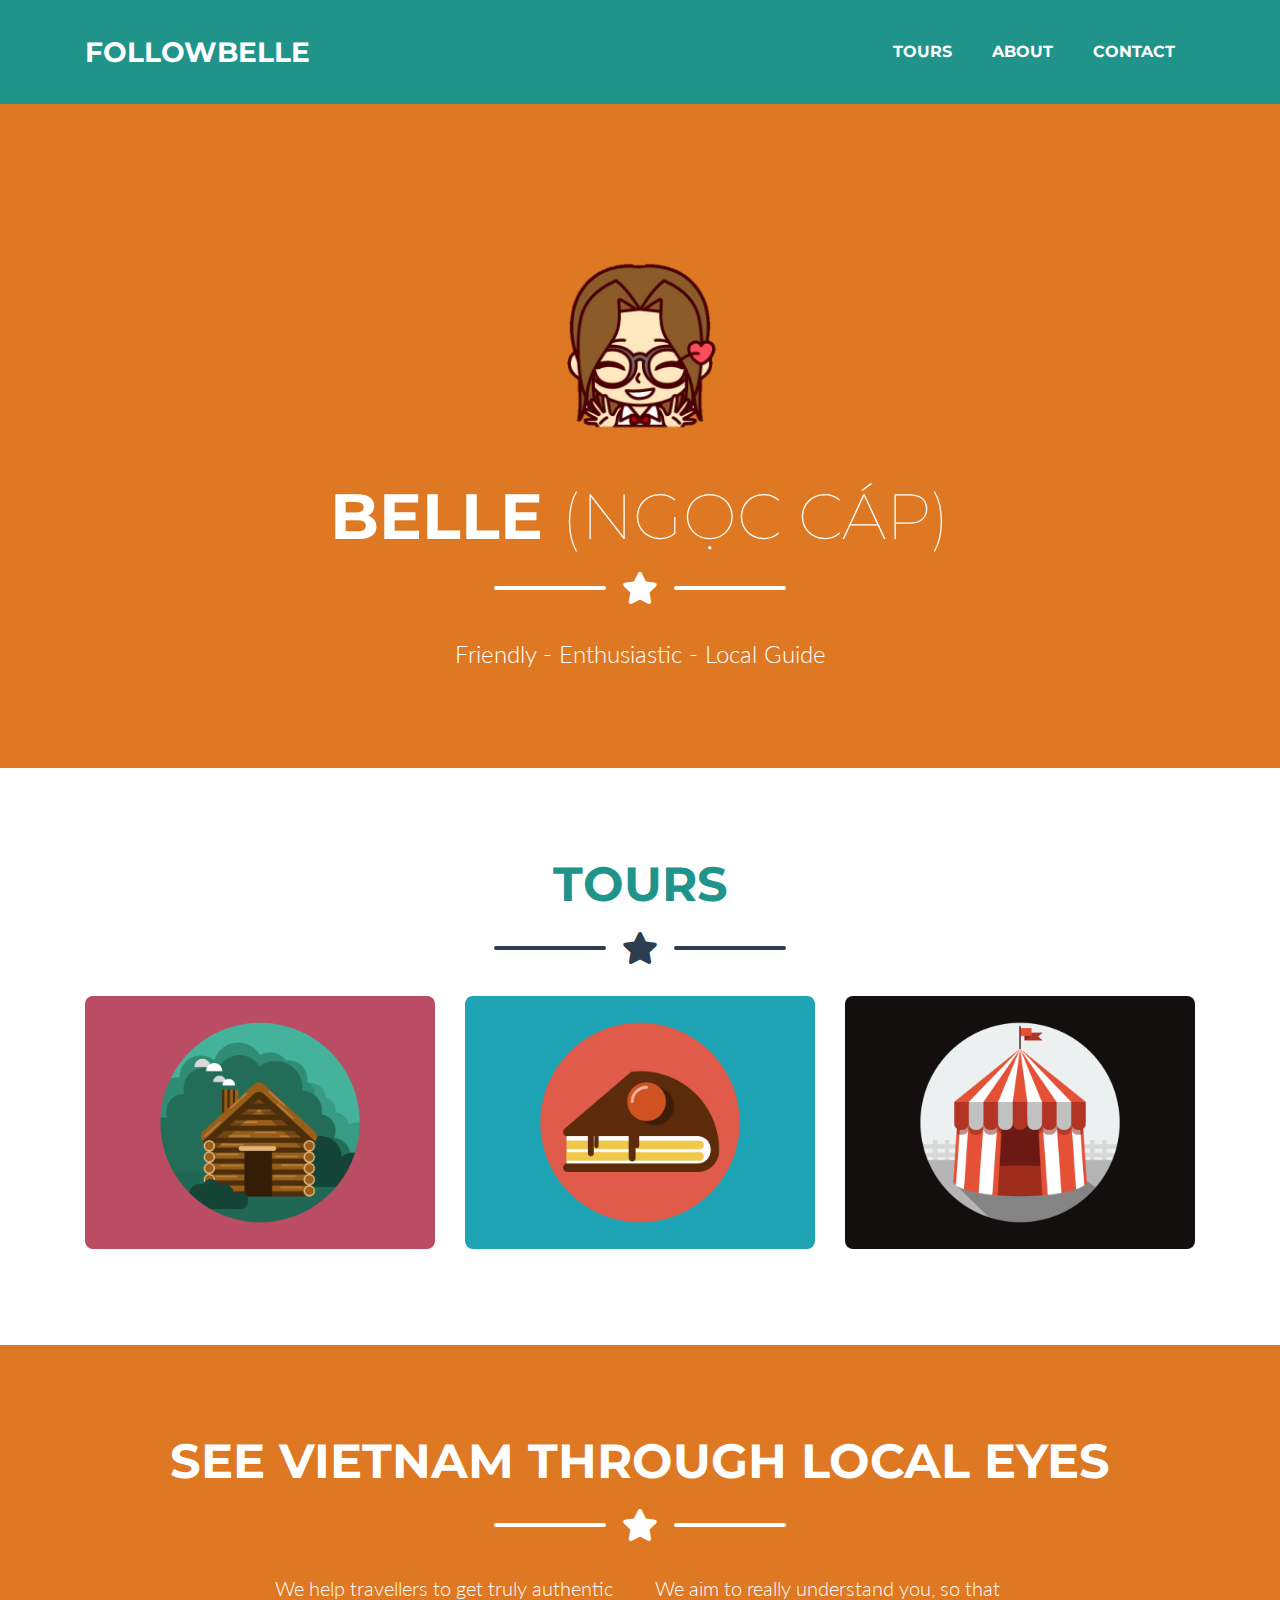
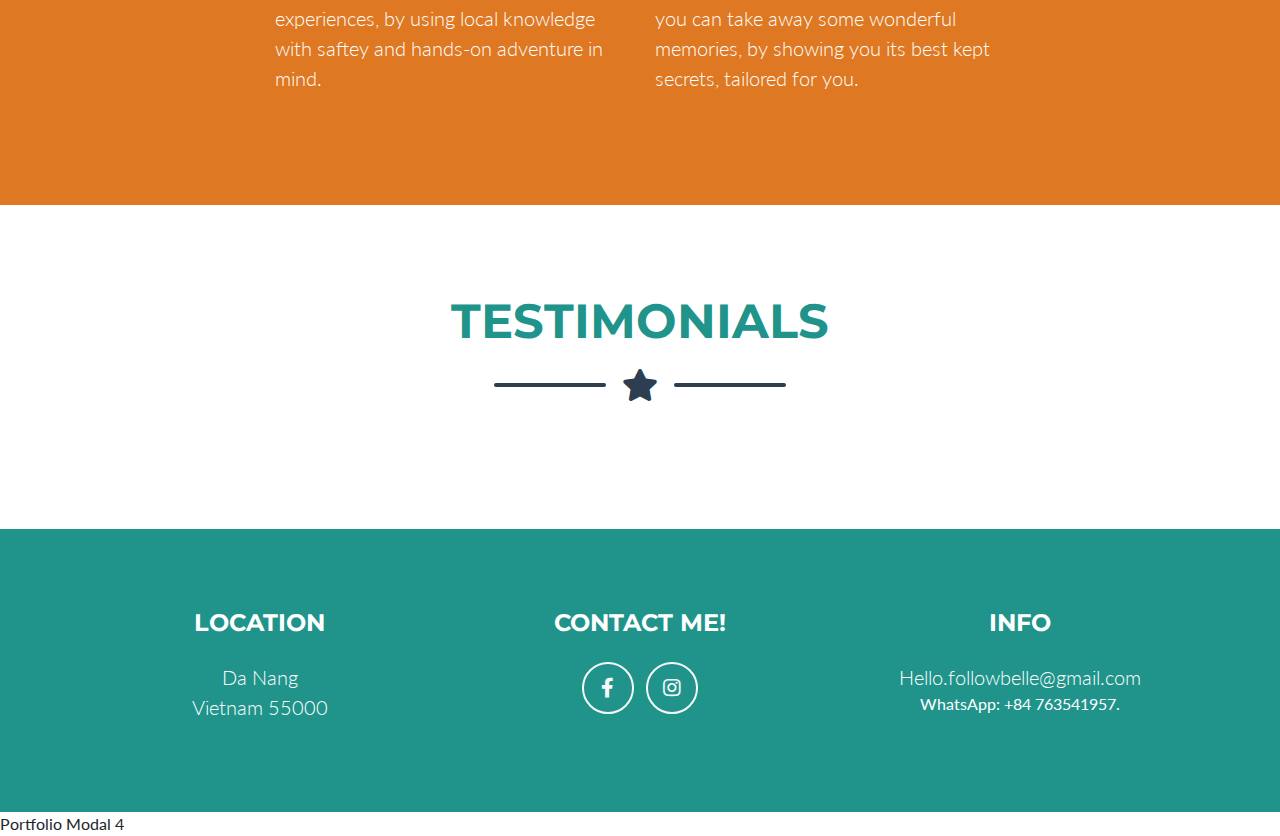
==== FollowBelle Website/index.html @ 1c603045 "Add files via upload" ====
<!DOCTYPE html>
<html lang="en">

<head>

  <meta charset="utf-8">
  <meta name="viewport" content="width=device-width, initial-scale=1, shrink-to-fit=no">
  <meta name="description" content="">
  <meta name="author" content="">

  <title>FollowBelle - Authentic Tour Guide</title>

  <!-- Custom fonts for this theme -->
  <link href="vendor/fontawesome-free/css/all.min.css" rel="stylesheet" type="text/css">
  <link href="https://fonts.googleapis.com/css?family=Montserrat:400,700" rel="stylesheet" type="text/css">
  <link href="https://fonts.googleapis.com/css?family=Lato:400,700,400italic,700italic" rel="stylesheet" type="text/css">

  <!-- Theme CSS -->
  <link href="css/freelancer.min.css" rel="stylesheet">

</head>

<body id="page-top">

  <!-- Navigation -->
  <nav class="navbar navbar-expand-lg bg-secondary text-uppercase fixed-top" id="mainNav"  style="background-color: #20948b !important">
    <div class="container">
      <a class="navbar-brand js-scroll-trigger" href="#page-top">FollowBelle</a>
      <button class="navbar-toggler navbar-toggler-right text-uppercase font-weight-bold bg-primary text-white rounded" type="button" data-toggle="collapse" data-target="#navbarResponsive" aria-controls="navbarResponsive" aria-expanded="false" aria-label="Toggle navigation">
        Menu
        <i class="fas fa-bars"></i>
      </button>
      <div class="collapse navbar-collapse" id="navbarResponsive">
        <ul class="navbar-nav ml-auto">
          <li class="nav-item mx-0 mx-lg-1">
            <a class="nav-link py-3 px-0 px-lg-3 rounded js-scroll-trigger" href="#portfolio">Tours</a>
          </li>
          <li class="nav-item mx-0 mx-lg-1">
            <a class="nav-link py-3 px-0 px-lg-3 rounded js-scroll-trigger" href="#about">About</a>
          </li>
          <li class="nav-item mx-0 mx-lg-1">
            <a class="nav-link py-3 px-0 px-lg-3 rounded js-scroll-trigger" href="#contact">Contact</a>
          </li>
        </ul>
      </div>
    </div>
  </nav>

  <!-- Masthead -->
  <header class="masthead bg-primary text-white text-center" style="background-color: #de7822 !important">
    <div class="container d-flex align-items-center flex-column">

      <!-- Masthead Avatar Image -->
      <img class="masthead-avatar mb-5" src="img/bellecartoon v2.png" alt="">

      <!-- Masthead Heading -->
      <h1 class="masthead-heading text-uppercase mb-0">Belle <span style="font-weight: 100">(Ngọc Cáp)</span></h1>

      <!-- Icon Divider -->
      <div class="divider-custom divider-light">
        <div class="divider-custom-line"></div>
        <div class="divider-custom-icon">
          <i class="fas fa-star"></i>
        </div>
        <div class="divider-custom-line"></div>
      </div>

      <!-- Masthead Subheading -->
      <p class="masthead-subheading font-weight-light mb-0">Friendly - Enthusiastic - Local Guide</p>

    </div>
  </header>

  <!-- Portfolio Section -->
  <section class="page-section portfolio" id="portfolio">
    <div class="container">

      <!-- Portfolio Section Heading -->
      <h2 class="page-section-heading text-center text-uppercase text-secondary mb-0" style="color: #20948b !important">Tours</h2>

      <!-- Icon Divider -->
      <div class="divider-custom">
        <div class="divider-custom-line"></div>
        <div class="divider-custom-icon">
          <i class="fas fa-star"></i>
        </div>
        <div class="divider-custom-line"></div>
      </div>

      <!-- Portfolio Grid Items -->
      <div class="row">

        <!-- Portfolio Item 1 -->
        <div class="col-md-6 col-lg-4">
          <div class="portfolio-item mx-auto" data-toggle="modal" data-target="#portfolioModal1">
            <div class="portfolio-item-caption d-flex align-items-center justify-content-center h-100 w-100">
              <div class="portfolio-item-caption-content text-center text-white">
                <i class="fas fa-plus fa-3x"></i>
              </div>
            </div>
            <img class="img-fluid" src="img/portfolio/cabin.png" alt="">
          </div>
        </div>

        <!-- Portfolio Item 2 -->
        <div class="col-md-6 col-lg-4">
          <div class="portfolio-item mx-auto" data-toggle="modal" data-target="#portfolioModal2">
            <div class="portfolio-item-caption d-flex align-items-center justify-content-center h-100 w-100">
              <div class="portfolio-item-caption-content text-center text-white">
                <i class="fas fa-plus fa-3x"></i>
              </div>
            </div>
            <img class="img-fluid" src="img/portfolio/cake.png" alt="">
          </div>
        </div>

        <!-- Portfolio Item 3 -->
        <div class="col-md-6 col-lg-4">
          <div class="portfolio-item mx-auto" data-toggle="modal" data-target="#portfolioModal3">
            <div class="portfolio-item-caption d-flex align-items-center justify-content-center h-100 w-100">
              <div class="portfolio-item-caption-content text-center text-white">
                <i class="fas fa-plus fa-3x"></i>
              </div>
            </div>
            <img class="img-fluid" src="img/portfolio/circus.png" alt="">
          </div>
        </div>

        <!-- Portfolio Item 4 -->
        <!-- <div class="col-md-6 col-lg-4">
          <div class="portfolio-item mx-auto" data-toggle="modal" data-target="#portfolioModal4">
            <div class="portfolio-item-caption d-flex align-items-center justify-content-center h-100 w-100">
              <div class="portfolio-item-caption-content text-center text-white">
                <i class="fas fa-plus fa-3x"></i>
              </div>
            </div>
            <img class="img-fluid" src="img/portfolio/game.png" alt="">
          </div>
        </div> -->

        <!-- Portfolio Item 5 -->
        <!-- <div class="col-md-6 col-lg-4">
          <div class="portfolio-item mx-auto" data-toggle="modal" data-target="#portfolioModal5">
            <div class="portfolio-item-caption d-flex align-items-center justify-content-center h-100 w-100">
              <div class="portfolio-item-caption-content text-center text-white">
                <i class="fas fa-plus fa-3x"></i>
              </div>
            </div>
            <img class="img-fluid" src="img/portfolio/safe.png" alt="">
          </div>
        </div> -->

        <!-- Portfolio Item 6 -->
        <!-- <div class="col-md-6 col-lg-4">
          <div class="portfolio-item mx-auto" data-toggle="modal" data-target="#portfolioModal6">
            <div class="portfolio-item-caption d-flex align-items-center justify-content-center h-100 w-100">
              <div class="portfolio-item-caption-content text-center text-white">
                <i class="fas fa-plus fa-3x"></i>
              </div>
            </div>
            <img class="img-fluid" src="img/portfolio/submarine.png" alt="">
          </div>
        </div> -->

      </div>
      <!-- /.row -->

    </div>
  </section>

  <!-- About Section -->
  <section class="page-section bg-primary text-white mb-0" style="background-color: #de7822 !important" id="about">
    <div class="container">

      <!-- About Section Heading -->
      <h2 class="page-section-heading text-center text-uppercase text-white">See vietnam through local eyes   </h2>

      <!-- Icon Divider -->
      <div class="divider-custom divider-light">
        <div class="divider-custom-line"></div>
        <div class="divider-custom-icon">
          <i class="fas fa-star"></i>
        </div>
        <div class="divider-custom-line"></div>
      </div>

      <!-- About Section Content -->
      <div class="row">
        <div class="col-lg-4 ml-auto">
          <p class="lead">We help travellers to get truly authentic experiences, by using local knowledge with saftey and hands-on adventure in mind.
            </p>
        </div>
        <div class="col-lg-4 mr-auto">
          <p class="lead">We aim to really understand you, so that you can take away some wonderful memories, by showing you its best kept secrets, tailored for you.</p>
        </div>
      </div>

      <!-- About Section Button -->
      <!-- <div class="text-center mt-4">
        <a class="btn btn-xl btn-outline-light" href="https://startbootstrap.com/themes/freelancer/">
          <i class="fas fa-download mr-2"></i>
          Free Download!
        </a>
      </div> -->

    </div>
  </section>

  <!-- Contact Section -->
  <section class="page-section" id="contact">
    <div class="container">

      <!-- Contact Section Heading -->
      <h2 class="page-section-heading text-center text-uppercase text-secondary mb-0" style="color:#20948b !important">Testimonials</h2>

      <!-- Icon Divider -->
      <div class="divider-custom">
        <div class="divider-custom-line"></div>
        <div class="divider-custom-icon">
          <i class="fas fa-star"></i>
        </div>
        <div class="divider-custom-line"></div>
      </div>

      <!-- Contact Section Form -->
      <!-- <div class="row">
        <div class="col-lg-8 mx-auto">
          <form name="sentMessage" id="contactForm" novalidate="novalidate">
            <div class="control-group">
              <div class="form-group floating-label-form-group controls mb-0 pb-2">
                <label>Name</label>
                <input class="form-control" id="name" type="text" placeholder="Name" required="required" data-validation-required-message="Please enter your name.">
                <p class="help-block text-danger"></p>
              </div>
            </div>
            <div class="control-group">
              <div class="form-group floating-label-form-group controls mb-0 pb-2">
                <label>Email Address</label>
                <input class="form-control" id="email" type="email" placeholder="Email Address" required="required" data-validation-required-message="Please enter your email address.">
                <p class="help-block text-danger"></p>
              </div>
            </div>
            <div class="control-group">
              <div class="form-group floating-label-form-group controls mb-0 pb-2">
                <label>Phone Number</label>
                <input class="form-control" id="phone" type="tel" placeholder="Phone Number" required="required" data-validation-required-message="Please enter your phone number.">
                <p class="help-block text-danger"></p>
              </div>
            </div>
            <div class="control-group">
              <div class="form-group floating-label-form-group controls mb-0 pb-2">
                <label>Message</label>
                <textarea class="form-control" id="message" rows="5" placeholder="Message" required="required" data-validation-required-message="Please enter a message."></textarea>
                <p class="help-block text-danger"></p>
              </div>
            </div>
            <br>
            <div id="success"></div>
            
          </form>
        </div>
      </div> -->
      <!-- <div class="form-group" style="text-align: center">
        <button type="submit" class="btn btn-primary btn-xl" style="background-color: #1abc9c !important; border-color: #1abc9c !important" id="sendMessageButton" >E-mail me!</button>
      </div>
    </div> -->
  </section>

  <!-- Footer -->
  <footer class="footer text-center" style="background-color: #20948b !important">
    <div class="container">
      <div class="row">

        <!-- Footer Location -->
        <div class="col-lg-4 mb-5 mb-lg-0">
          <h4 class="text-uppercase mb-4">Location</h4>
          <p class="lead mb-0">Da Nang
            <br>Vietnam 55000</p>
        </div>

        <!-- Footer Social Icons -->
        <div class="col-lg-4 mb-5 mb-lg-0">
          <h4 class="text-uppercase mb-4">Contact Me!</h4>
          <a class="btn btn-outline-light btn-social mx-1" href="https://www.facebook.com/FollowBelle.VN/">
            <i class="fab fa-fw fa-facebook-f"></i>
          </a>
          <a class="btn btn-outline-light btn-social mx-1" href="https://www.instagram.com/followbelle_dsft/">
            <i class="fab fa-fw fa-instagram"></i>
          </a>
          <!-- <a class="btn btn-outline-light btn-social mx-1" href="#">
            <i class="fab fa-fw fa-linkedin-in"></i>
          </a>
          <a class="btn btn-outline-light btn-social mx-1" href="#">
            <i class="fab fa-fw fa-dribbble"></i> -->
          </a>
        </div>

        <!-- Footer About Text -->
        <div class="col-lg-4">
          <h4 class="text-uppercase mb-4">Info</h4>
          <p class="lead mb-0">Hello.followbelle@gmail.com</p>
          
            <p href="" style="color: #ffffff">WhatsApp: +84 763541957</a>.</p>
        </div>

      </div>
    </div>
  </footer>

  <!-- Copyright Section -->
  <!-- <section class="copyright py-4 text-center text-white">
    <div class="container">
      <small>Copyright &copy; Your Website 2019</small>
    </div>
  </section> -->

  <!-- Scroll to Top Button (Only visible on small and extra-small screen sizes) -->
  <div class="scroll-to-top d-lg-none position-fixed ">
    <a class="js-scroll-trigger d-block text-center text-white rounded" href="#page-top">
      <i class="fa fa-chevron-up"></i>
    </a>
  </div>

  <!-- Portfolio Modals -->

  <!-- Portfolio Modal 1 -->
  <div class="portfolio-modal modal fade" id="portfolioModal1" tabindex="-1" role="dialog" aria-labelledby="portfolioModal1Label" aria-hidden="true">
    <div class="modal-dialog modal-xl" role="document">
      <div class="modal-content">
        <button type="button" class="close" data-dismiss="modal" aria-label="Close">
          <span aria-hidden="true">
            <i class="fas fa-times"></i>
          </span>
        </button>
        <div class="modal-body text-center">
          <div class="container">
            <div class="row justify-content-center">
              <div class="col-lg-8">
                <!-- Portfolio Modal - Title -->
                <h2 class="portfolio-modal-title text-secondary text-uppercase mb-0">Food Tour</h2>
                <!-- Icon Divider -->
                <div class="divider-custom">
                  <div class="divider-custom-line"></div>
                  <div class="divider-custom-icon">
                    <i class="fas fa-star"></i>
                  </div>
                  <div class="divider-custom-line"></div>
                </div>
                <!-- Portfolio Modal - Image -->
                <img class="img-fluid rounded mb-5" src="img/IMG_3273.JPG" alt="">
                <!-- Portfolio Modal - Text -->
                <p class="mb-5">Enjoy beautiful poo, from all around Da Nang.</p>
                <button class="btn btn-primary" href="#" data-dismiss="modal">
                  <i class="fas fa-times fa-fw"></i>
                  Close Window
                </button>
              </div>
            </div>
          </div>
        </div>
      </div>
    </div>
  </div>

  <!-- Portfolio Modal 2 -->
  <div class="portfolio-modal modal fade" id="portfolioModal2" tabindex="-1" role="dialog" aria-labelledby="portfolioModal2Label" aria-hidden="true">
    <div class="modal-dialog modal-xl" role="document">
      <div class="modal-content">
        <button type="button" class="close" data-dismiss="modal" aria-label="Close">
          <span aria-hidden="true">
            <i class="fas fa-times"></i>
          </span>
        </button>
        <div class="modal-body text-center">
          <div class="container">
            <div class="row justify-content-center">
              <div class="col-lg-8">
                <!-- Portfolio Modal - Title -->
                <h2 class="portfolio-modal-title text-secondary text-uppercase mb-0">Tasty Cake</h2>
                <!-- Icon Divider -->
                <div class="divider-custom">
                  <div class="divider-custom-line"></div>
                  <div class="divider-custom-icon">
                    <i class="fas fa-star"></i>
                  </div>
                  <div class="divider-custom-line"></div>
                </div>
                <!-- Portfolio Modal - Image -->
                <img class="img-fluid rounded mb-5" src="img/portfolio/cake.png" alt="">
                <!-- Portfolio Modal - Text -->
                <p class="mb-5">Lorem ipsum dolor sit amet, consectetur adipisicing elit. Mollitia neque assumenda ipsam nihil, molestias magnam, recusandae quos quis inventore quisquam velit asperiores, vitae? Reprehenderit soluta, eos quod consequuntur itaque. Nam.</p>
                <button class="btn btn-primary" href="#" data-dismiss="modal">
                  <i class="fas fa-times fa-fw"></i>
                  Close Window
                </button>
              </div>
            </div>
          </div>
        </div>
      </div>
    </div>
  </div>

  <!-- Portfolio Modal 3 -->
  <div class="portfolio-modal modal fade" id="portfolioModal3" tabindex="-1" role="dialog" aria-labelledby="portfolioModal3Label" aria-hidden="true">
    <div class="modal-dialog modal-xl" role="document">
      <div class="modal-content">
        <button type="button" class="close" data-dismiss="modal" aria-label="Close">
          <span aria-hidden="true">
            <i class="fas fa-times"></i>
          </span>
        </button>
        <div class="modal-body text-center">
          <div class="container">
            <div class="row justify-content-center">
              <div class="col-lg-8">
                <!-- Portfolio Modal - Title -->
                <h2 class="portfolio-modal-title text-secondary text-uppercase mb-0">Circus Tent</h2>
                <!-- Icon Divider -->
                <div class="divider-custom">
                  <div class="divider-custom-line"></div>
                  <div class="divider-custom-icon">
                    <i class="fas fa-star"></i>
                  </div>
                  <div class="divider-custom-line"></div>
                </div>
                <!-- Portfolio Modal - Image -->
                <img class="img-fluid rounded mb-5" src="img/portfolio/circus.png" alt="">
                <!-- Portfolio Modal - Text -->
                <p class="mb-5">Lorem ipsum dolor sit amet, consectetur adipisicing elit. Mollitia neque assumenda ipsam nihil, molestias magnam, recusandae quos quis inventore quisquam velit asperiores, vitae? Reprehenderit soluta, eos quod consequuntur itaque. Nam.</p>
                <button class="btn btn-primary" href="#" data-dismiss="modal">
                  <i class="fas fa-times fa-fw"></i>
                  Close Window
                </button>
              </div>
            </div>
          </div>
        </div>
      </div>
    </div>
  </div>

  Portfolio Modal 4
  <div class="portfolio-modal modal fade" id="portfolioModal4" tabindex="-1" role="dialog" aria-labelledby="portfolioModal4Label" aria-hidden="true">
    <div class="modal-dialog modal-xl" role="document">
      <div class="modal-content">
        <button type="button" class="close" data-dismiss="modal" aria-label="Close">
          <span aria-hidden="true">
            <i class="fas fa-times"></i>
          </span>
        </button>
        <div class="modal-body text-center">
          <div class="container">
            <div class="row justify-content-center">
              <div class="col-lg-8">
                <!-- Portfolio Modal - Title -->
                <h2 class="portfolio-modal-title text-secondary text-uppercase mb-0">Controller</h2>
                <!-- Icon Divider -->
                <div class="divider-custom">
                  <div class="divider-custom-line"></div>
                  <div class="divider-custom-icon">
                    <i class="fas fa-star"></i>
                  </div>
                  <div class="divider-custom-line"></div>
                </div>
                <!-- Portfolio Modal - Image -->
                <img class="img-fluid rounded mb-5" src="img/portfolio/game.png" alt="">
                <!-- Portfolio Modal - Text -->
                <p class="mb-5">Lorem ipsum dolor sit amet, consectetur adipisicing elit. Mollitia neque assumenda ipsam nihil, molestias magnam, recusandae quos quis inventore quisquam velit asperiores, vitae? Reprehenderit soluta, eos quod consequuntur itaque. Nam.</p>
                <button class="btn btn-primary" href="#" data-dismiss="modal">
                  <i class="fas fa-times fa-fw"></i>
                  Close Window
                </button>
              </div>
            </div>
          </div>
        </div>
      </div>
    </div>
  </div>

  <!-- Portfolio Modal 5 -->
  <div class="portfolio-modal modal fade" id="portfolioModal5" tabindex="-1" role="dialog" aria-labelledby="portfolioModal5Label" aria-hidden="true">
    <div class="modal-dialog modal-xl" role="document">
      <div class="modal-content">
        <button type="button" class="close" data-dismiss="modal" aria-label="Close">
          <span aria-hidden="true">
            <i class="fas fa-times"></i>
          </span>
        </button>
        <div class="modal-body text-center">
          <div class="container">
            <div class="row justify-content-center">
              <div class="col-lg-8">
                <!-- Portfolio Modal - Title -->
                <h2 class="portfolio-modal-title text-secondary text-uppercase mb-0">Locked Safe</h2>
                <!-- Icon Divider -->
                <div class="divider-custom">
                  <div class="divider-custom-line"></div>
                  <div class="divider-custom-icon">
                    <i class="fas fa-star"></i>
                  </div>
                  <div class="divider-custom-line"></div>
                </div>
                <!-- Portfolio Modal - Image -->
                <img class="img-fluid rounded mb-5" src="img/portfolio/safe.png" alt="">
                <!-- Portfolio Modal - Text -->
                <p class="mb-5">Lorem ipsum dolor sit amet, consectetur adipisicing elit. Mollitia neque assumenda ipsam nihil, molestias magnam, recusandae quos quis inventore quisquam velit asperiores, vitae? Reprehenderit soluta, eos quod consequuntur itaque. Nam.</p>
                <button class="btn btn-primary" href="#" data-dismiss="modal">
                  <i class="fas fa-times fa-fw"></i>
                  Close Window
                </button>
              </div>
            </div>
          </div>
        </div>
      </div>
    </div>
  </div>

  <!-- Portfolio Modal 6 -->
  <div class="portfolio-modal modal fade" id="portfolioModal6" tabindex="-1" role="dialog" aria-labelledby="portfolioModal6Label" aria-hidden="true">
    <div class="modal-dialog modal-xl" role="document">
      <div class="modal-content">
        <button type="button" class="close" data-dismiss="modal" aria-label="Close">
          <span aria-hidden="true">
            <i class="fas fa-times"></i>
          </span>
        </button>
        <div class="modal-body text-center">
          <div class="container">
            <div class="row justify-content-center">
              <div class="col-lg-8">
                <!-- Portfolio Modal - Title -->
                <h2 class="portfolio-modal-title text-secondary text-uppercase mb-0">Submarine</h2>
                <!-- Icon Divider -->
                <div class="divider-custom">
                  <div class="divider-custom-line"></div>
                  <div class="divider-custom-icon">
                    <i class="fas fa-star"></i>
                  </div>
                  <div class="divider-custom-line"></div>
                </div>
                <!-- Portfolio Modal - Image -->
                <img class="img-fluid rounded mb-5" src="img/portfolio/submarine.png" alt="">
                <!-- Portfolio Modal - Text -->
                <p class="mb-5">Lorem ipsum dolor sit amet, consectetur adipisicing elit. Mollitia neque assumenda ipsam nihil, molestias magnam, recusandae quos quis inventore quisquam velit asperiores, vitae? Reprehenderit soluta, eos quod consequuntur itaque. Nam.</p>
                <button class="btn btn-primary" href="#" data-dismiss="modal">
                  <i class="fas fa-times fa-fw"></i>
                  Close Window
                </button>
              </div>
            </div>
          </div>
        </div>
      </div>
    </div>
  </div>

  <!-- Bootstrap core JavaScript -->
  <script src="vendor/jquery/jquery.min.js"></script>
  <script src="vendor/bootstrap/js/bootstrap.bundle.min.js"></script>

  <!-- Plugin JavaScript -->
  <script src="vendor/jquery-easing/jquery.easing.min.js"></script>

  <!-- Contact Form JavaScript -->
  <script src="js/jqBootstrapValidation.js"></script>
  <script src="js/contact_me.js"></script>

  <!-- Custom scripts for this template -->
  <script src="js/freelancer.min.js"></script>

</body>

</html>
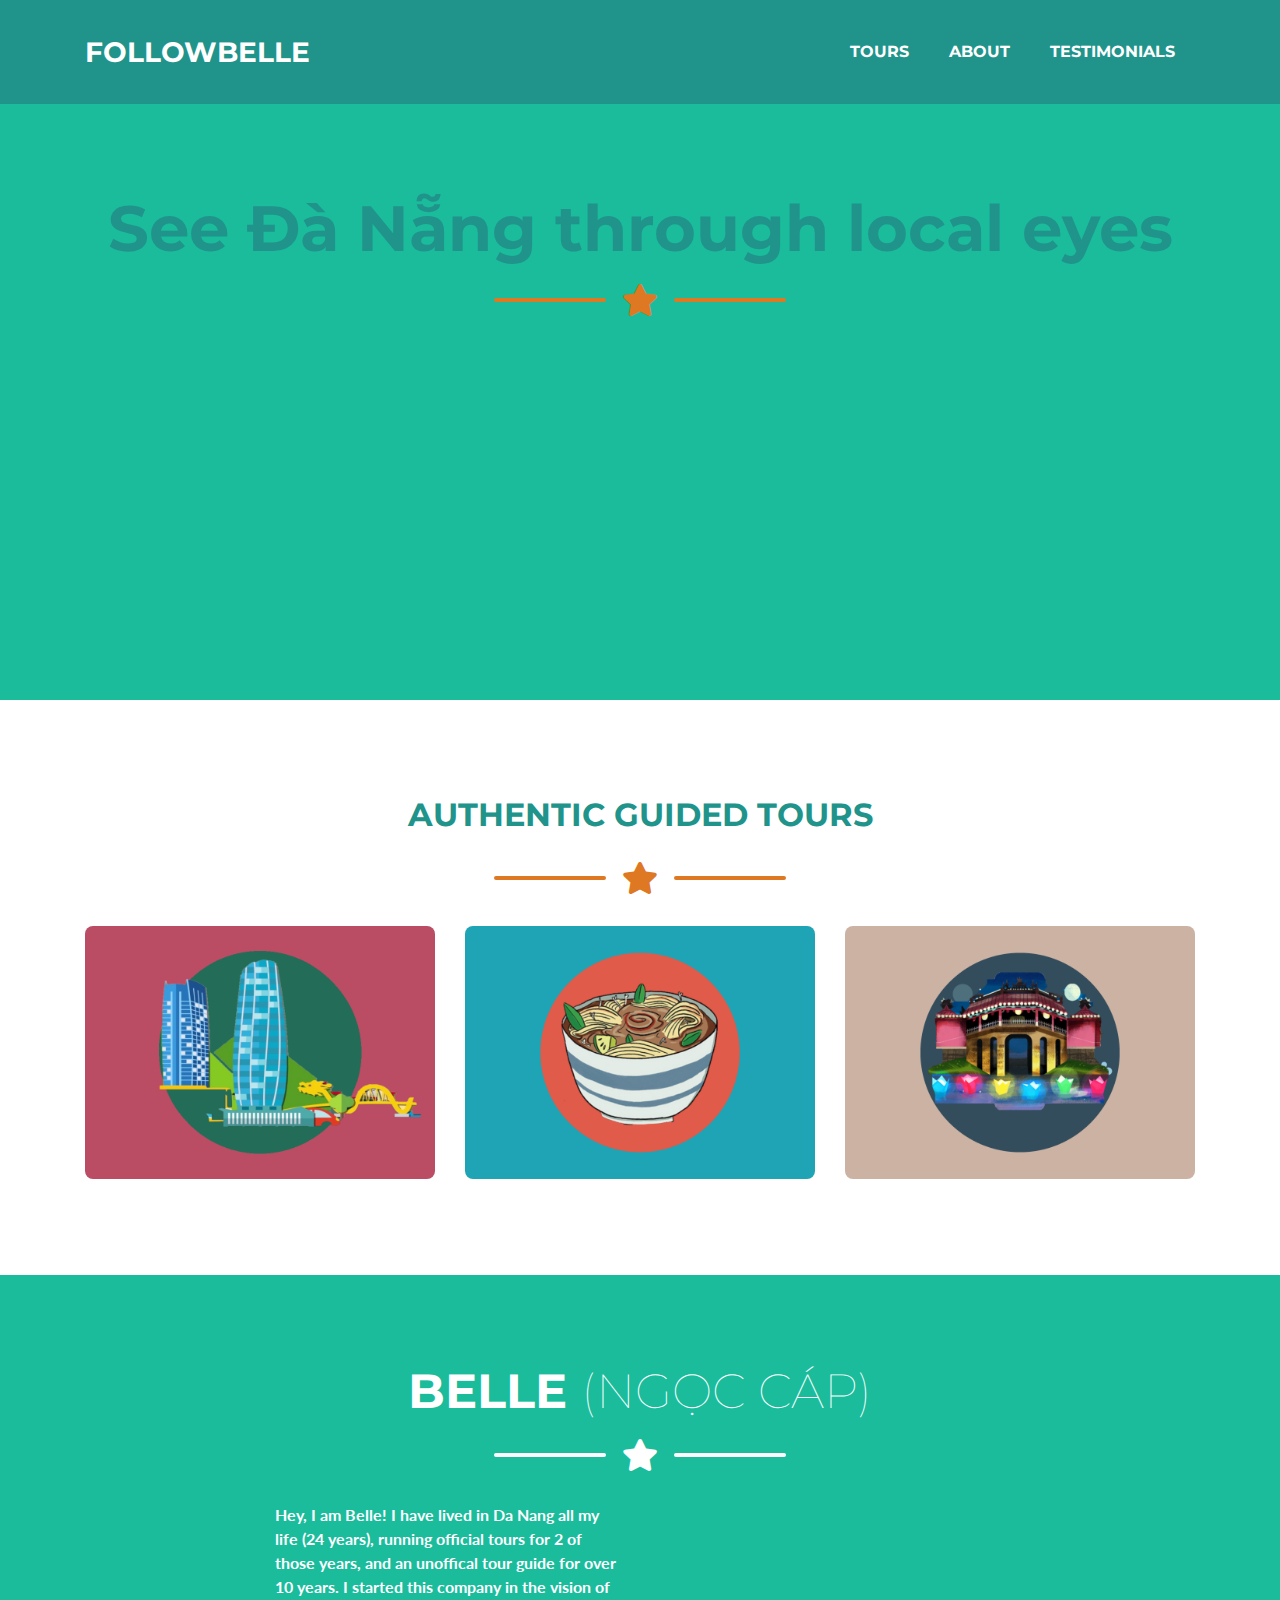
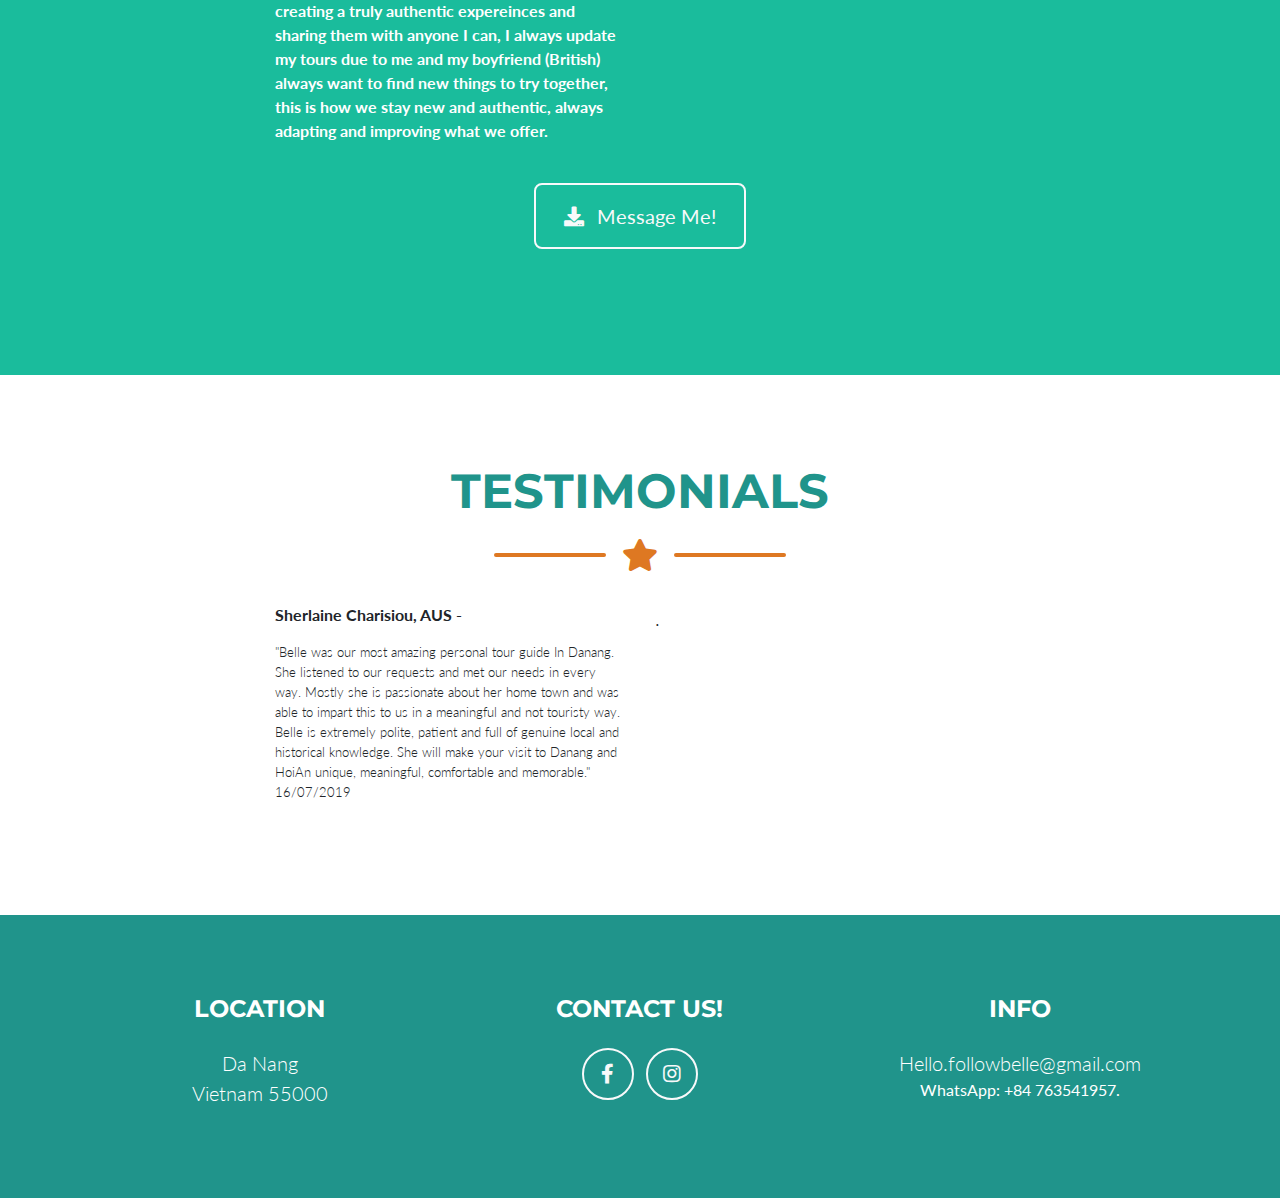
==== commit fd12ed01: "Add files via upload" ====
--- a/FollowBelle Website/index.html
+++ b/FollowBelle Website/index.html
@@ -8,7 +8,7 @@
   <meta name="description" content="">
   <meta name="author" content="">
 
-  <title>FollowBelle - Authentic Tour Guide</title>
+  <title>FollowBelle - Authentic Tour Guides</title>
 
   <!-- Custom fonts for this theme -->
   <link href="vendor/fontawesome-free/css/all.min.css" rel="stylesheet" type="text/css">
@@ -17,7 +17,7 @@
 
   <!-- Theme CSS -->
   <link href="css/freelancer.min.css" rel="stylesheet">
-
+  <link href="css//style.css" rel="stylesheet">
 </head>
 
 <body id="page-top">
@@ -39,7 +39,7 @@
             <a class="nav-link py-3 px-0 px-lg-3 rounded js-scroll-trigger" href="#about">About</a>
           </li>
           <li class="nav-item mx-0 mx-lg-1">
-            <a class="nav-link py-3 px-0 px-lg-3 rounded js-scroll-trigger" href="#contact">Contact</a>
+            <a class="nav-link py-3 px-0 px-lg-3 rounded js-scroll-trigger" href="#contact">Testimonials</a>
           </li>
         </ul>
       </div>
@@ -47,26 +47,30 @@
   </nav>
 
   <!-- Masthead -->
-  <header class="masthead bg-primary text-white text-center" style="background-color: #de7822 !important">
+  <header class="masthead bg-primary text-white text-center" id="bg-img">
     <div class="container d-flex align-items-center flex-column">
 
       <!-- Masthead Avatar Image -->
-      <img class="masthead-avatar mb-5" src="img/bellecartoon v2.png" alt="">
+      <!-- <img class="masthead-avatar mb-5" src="img/bellecartoon v2.png" alt=""> -->
 
       <!-- Masthead Heading -->
-      <h1 class="masthead-heading text-uppercase mb-0">Belle <span style="font-weight: 100">(Ngọc Cáp)</span></h1>
+      <h1 class="masthead-heading mb-0" style="color: #20948b" >See Đà Nẵng through local eyes   </h2>
+        
 
       <!-- Icon Divider -->
       <div class="divider-custom divider-light">
-        <div class="divider-custom-line"></div>
-        <div class="divider-custom-icon">
+        <div class="divider-custom-line" style="background-color: #de7822!important"></div>
+        <div class="divider-custom-icon" style="color: #de7822!important">
           <i class="fas fa-star"></i>
         </div>
-        <div class="divider-custom-line"></div>
+        <div class="divider-custom-line" style="background-color:#de7822!important"></div>
       </div>
 
       <!-- Masthead Subheading -->
-      <p class="masthead-subheading font-weight-light mb-0">Friendly - Enthusiastic - Local Guide</p>
+      <!-- <p class="masthead-subheading font-weight-light mb-0 " style="color:#20948b "> Authentic Guided Tours -->
+      <!-- <p class="masthead-heading font-weight-light mb-0 align-top"  style="color:#de772200 !important">Authentic Guided Tours - We help travellers to get truly authentic experiences, by using local knowledge with saftey and hands-on adventure in mind. -->
+
+          <!-- We aim to really understand you, so that you can take away some wonderful memories, by showing you its best kept secrets, tailored for you.</p> -->
 
     </div>
   </header>
@@ -76,15 +80,15 @@
     <div class="container">
 
       <!-- Portfolio Section Heading -->
-      <h2 class="page-section-heading text-center text-uppercase text-secondary mb-0" style="color: #20948b !important">Tours</h2>
+      <h2 class="page-section-subheading text-center text-uppercase text-secondary mb-0" style="color: #20948b !important">Authentic Guided Tours</h2>
 
       <!-- Icon Divider -->
-      <div class="divider-custom">
-        <div class="divider-custom-line"></div>
-        <div class="divider-custom-icon">
+      <div class="divider-custom divider-light">
+        <div class="divider-custom-line" style="background-color: #de7822!important"></div>
+        <div class="divider-custom-icon" style="color: #de7822!important">
           <i class="fas fa-star"></i>
         </div>
-        <div class="divider-custom-line"></div>
+        <div class="divider-custom-line" style="background-color:#de7822!important"></div>
       </div>
 
       <!-- Portfolio Grid Items -->
@@ -115,7 +119,7 @@
         </div>
 
         <!-- Portfolio Item 3 -->
-        <div class="col-md-6 col-lg-4">
+        <!-- <div class="col-md-6 col-lg-4">
           <div class="portfolio-item mx-auto" data-toggle="modal" data-target="#portfolioModal3">
             <div class="portfolio-item-caption d-flex align-items-center justify-content-center h-100 w-100">
               <div class="portfolio-item-caption-content text-center text-white">
@@ -124,7 +128,7 @@
             </div>
             <img class="img-fluid" src="img/portfolio/circus.png" alt="">
           </div>
-        </div>
+        </div> -->
 
         <!-- Portfolio Item 4 -->
         <!-- <div class="col-md-6 col-lg-4">
@@ -151,7 +155,7 @@
         </div> -->
 
         <!-- Portfolio Item 6 -->
-        <!-- <div class="col-md-6 col-lg-4">
+        <div class="col-md-6 col-lg-4">
           <div class="portfolio-item mx-auto" data-toggle="modal" data-target="#portfolioModal6">
             <div class="portfolio-item-caption d-flex align-items-center justify-content-center h-100 w-100">
               <div class="portfolio-item-caption-content text-center text-white">
@@ -160,7 +164,7 @@
             </div>
             <img class="img-fluid" src="img/portfolio/submarine.png" alt="">
           </div>
-        </div> -->
+        </div>
 
       </div>
       <!-- /.row -->
@@ -169,11 +173,11 @@
   </section>
 
   <!-- About Section -->
-  <section class="page-section bg-primary text-white mb-0" style="background-color: #de7822 !important" id="about">
+  <section class="page-section bg-primary text-white mb-0"  id="bg-img1">
     <div class="container">
 
       <!-- About Section Heading -->
-      <h2 class="page-section-heading text-center text-uppercase text-white">See vietnam through local eyes   </h2>
+      <h2 class="page-section-heading text-center text-uppercase text-white">Belle <span style="font-weight: 100">(Ngọc Cáp)</span> </h2>
 
       <!-- Icon Divider -->
       <div class="divider-custom divider-light">
@@ -186,22 +190,24 @@
 
       <!-- About Section Content -->
       <div class="row">
-        <div class="col-lg-4 ml-auto">
-          <p class="lead">We help travellers to get truly authentic experiences, by using local knowledge with saftey and hands-on adventure in mind.
+        <div class="col-lg-4 ml-auto" style="font-weight:bold">Hey, I am Belle! I have lived in Da Nang all my life (24 years), running official tours for 2 of those years, and an unoffical tour guide for over 10 years.
+            
+            I started this company in the vision of creating a truly authentic expereinces and sharing them with anyone I can, I always update my tours due to me and my boyfriend (British) always want to find new things to try together, this is how we stay new and authentic, always adapting and improving what we offer.
+          <p class="lead">
             </p>
         </div>
         <div class="col-lg-4 mr-auto">
-          <p class="lead">We aim to really understand you, so that you can take away some wonderful memories, by showing you its best kept secrets, tailored for you.</p>
+          <p class="lead" style="color: "></p>
         </div>
       </div>
 
       <!-- About Section Button -->
-      <!-- <div class="text-center mt-4">
-        <a class="btn btn-xl btn-outline-light" href="https://startbootstrap.com/themes/freelancer/">
+      <div class="text-center mt-4">
+        <a class="btn btn-xl btn-outline-light" href="mailto:Hello.followbelle@gmail.com">
           <i class="fas fa-download mr-2"></i>
-          Free Download!
+          Message Me!
         </a>
-      </div> -->
+      </div>
 
     </div>
   </section>
@@ -214,14 +220,22 @@
       <h2 class="page-section-heading text-center text-uppercase text-secondary mb-0" style="color:#20948b !important">Testimonials</h2>
 
       <!-- Icon Divider -->
-      <div class="divider-custom">
-        <div class="divider-custom-line"></div>
-        <div class="divider-custom-icon">
+      <div class="divider-custom divider-light">
+        <div class="divider-custom-line" style="background-color: #de7822!important"></div>
+        <div class="divider-custom-icon" style="color: #de7822!important">
           <i class="fas fa-star"></i>
         </div>
-        <div class="divider-custom-line"></div>
-      </div>
-
+        <div class="divider-custom-line" style="background-color:#de7822!important"></div>
+      </div>
+      <div class="row">
+          <div class="col-lg-4 ml-auto" style="font-weight: bold" style="font-style: italic"> <p>Sherlaine Charisiou, AUS -</p> 
+            <p class="lead" style="font-size: smaller">
+                "Belle was our most amazing personal tour guide In Danang. She listened to our requests and met our needs in every way. Mostly she is passionate about her home town and was able to impart this to us in a meaningful and not touristy way. Belle is extremely polite, patient and full of genuine local and historical knowledge. She will make your visit to Danang and HoiAn unique, meaningful, comfortable and memorable." 16/07/2019</p>
+          </div>
+          <div class="col-lg-4 mr-auto">
+            <p class="lead">.</p>
+          </div>
+        </div>
       <!-- Contact Section Form -->
       <!-- <div class="row">
         <div class="col-lg-8 mx-auto">
@@ -280,7 +294,7 @@
 
         <!-- Footer Social Icons -->
         <div class="col-lg-4 mb-5 mb-lg-0">
-          <h4 class="text-uppercase mb-4">Contact Me!</h4>
+          <h4 class="text-uppercase mb-4">Contact Us!</h4>
           <a class="btn btn-outline-light btn-social mx-1" href="https://www.facebook.com/FollowBelle.VN/">
             <i class="fab fa-fw fa-facebook-f"></i>
           </a>
@@ -337,7 +351,7 @@
             <div class="row justify-content-center">
               <div class="col-lg-8">
                 <!-- Portfolio Modal - Title -->
-                <h2 class="portfolio-modal-title text-secondary text-uppercase mb-0">Food Tour</h2>
+                <h2 class="portfolio-modal-title text-secondary text-uppercase mb-0">See DaNang - City Tour</h2>
                 <!-- Icon Divider -->
                 <div class="divider-custom">
                   <div class="divider-custom-line"></div>
@@ -347,7 +361,7 @@
                   <div class="divider-custom-line"></div>
                 </div>
                 <!-- Portfolio Modal - Image -->
-                <img class="img-fluid rounded mb-5" src="img/IMG_3273.JPG" alt="">
+                <img class="img-fluid rounded mb-5" src="img/cover photo.jpg" alt="">
                 <!-- Portfolio Modal - Text -->
                 <p class="mb-5">Enjoy beautiful poo, from all around Da Nang.</p>
                 <button class="btn btn-primary" href="#" data-dismiss="modal">
@@ -376,7 +390,7 @@
             <div class="row justify-content-center">
               <div class="col-lg-8">
                 <!-- Portfolio Modal - Title -->
-                <h2 class="portfolio-modal-title text-secondary text-uppercase mb-0">Tasty Cake</h2>
+                <h2 class="portfolio-modal-title text-secondary text-uppercase mb-0">Taste DaNang - Food Tour</h2>
                 <!-- Icon Divider -->
                 <div class="divider-custom">
                   <div class="divider-custom-line"></div>
@@ -386,9 +400,9 @@
                   <div class="divider-custom-line"></div>
                 </div>
                 <!-- Portfolio Modal - Image -->
-                <img class="img-fluid rounded mb-5" src="img/portfolio/cake.png" alt="">
+                <img class="img-fluid rounded mb-5" src="img/Food Tour.jpg" alt="">
                 <!-- Portfolio Modal - Text -->
-                <p class="mb-5">Lorem ipsum dolor sit amet, consectetur adipisicing elit. Mollitia neque assumenda ipsam nihil, molestias magnam, recusandae quos quis inventore quisquam velit asperiores, vitae? Reprehenderit soluta, eos quod consequuntur itaque. Nam.</p>
+                <p class="mb-5">Taste more poop</p>
                 <button class="btn btn-primary" href="#" data-dismiss="modal">
                   <i class="fas fa-times fa-fw"></i>
                   Close Window
@@ -440,7 +454,7 @@
     </div>
   </div>
 
-  Portfolio Modal 4
+  <!-- Portfolio Modal 4 -->
   <div class="portfolio-modal modal fade" id="portfolioModal4" tabindex="-1" role="dialog" aria-labelledby="portfolioModal4Label" aria-hidden="true">
     <div class="modal-dialog modal-xl" role="document">
       <div class="modal-content">
@@ -532,7 +546,7 @@
             <div class="row justify-content-center">
               <div class="col-lg-8">
                 <!-- Portfolio Modal - Title -->
-                <h2 class="portfolio-modal-title text-secondary text-uppercase mb-0">Submarine</h2>
+                <h2 class="portfolio-modal-title text-secondary text-uppercase mb-0">Feel HoiAn - Hands on Tour</h2>
                 <!-- Icon Divider -->
                 <div class="divider-custom">
                   <div class="divider-custom-line"></div>
@@ -542,9 +556,9 @@
                   <div class="divider-custom-line"></div>
                 </div>
                 <!-- Portfolio Modal - Image -->
-                <img class="img-fluid rounded mb-5" src="img/portfolio/submarine.png" alt="">
+                <img class="img-fluid rounded mb-5" src="img/gom-thanh-ha.jpg" alt="">
                 <!-- Portfolio Modal - Text -->
-                <p class="mb-5">Lorem ipsum dolor sit amet, consectetur adipisicing elit. Mollitia neque assumenda ipsam nihil, molestias magnam, recusandae quos quis inventore quisquam velit asperiores, vitae? Reprehenderit soluta, eos quod consequuntur itaque. Nam.</p>
+                <p class="mb-5">Make some Poo</p>
                 <button class="btn btn-primary" href="#" data-dismiss="modal">
                   <i class="fas fa-times fa-fw"></i>
                   Close Window
--- a/FollowBelle Website/css/style.css
+++ b/FollowBelle Website/css/style.css
@@ -0,0 +1,17 @@
+#bg-img {
+    background-image: url('https://i.imgur.com/Gi6TTYS.jpg?1') !important;
+    height: 700px;
+    width: 100%;
+    background-position: center;
+    background-repeat: no-repeat;
+    background-size: cover;
+    position: relative;
+}#bg-img1 {
+    background-image: url('https://i.imgur.com/o0UPpbt.jpg') !important;
+    height: 700px;
+    width: 100%;
+    background-position: center;
+    background-repeat: no-repeat;
+    background-size: cover;
+    position: relative;
+}